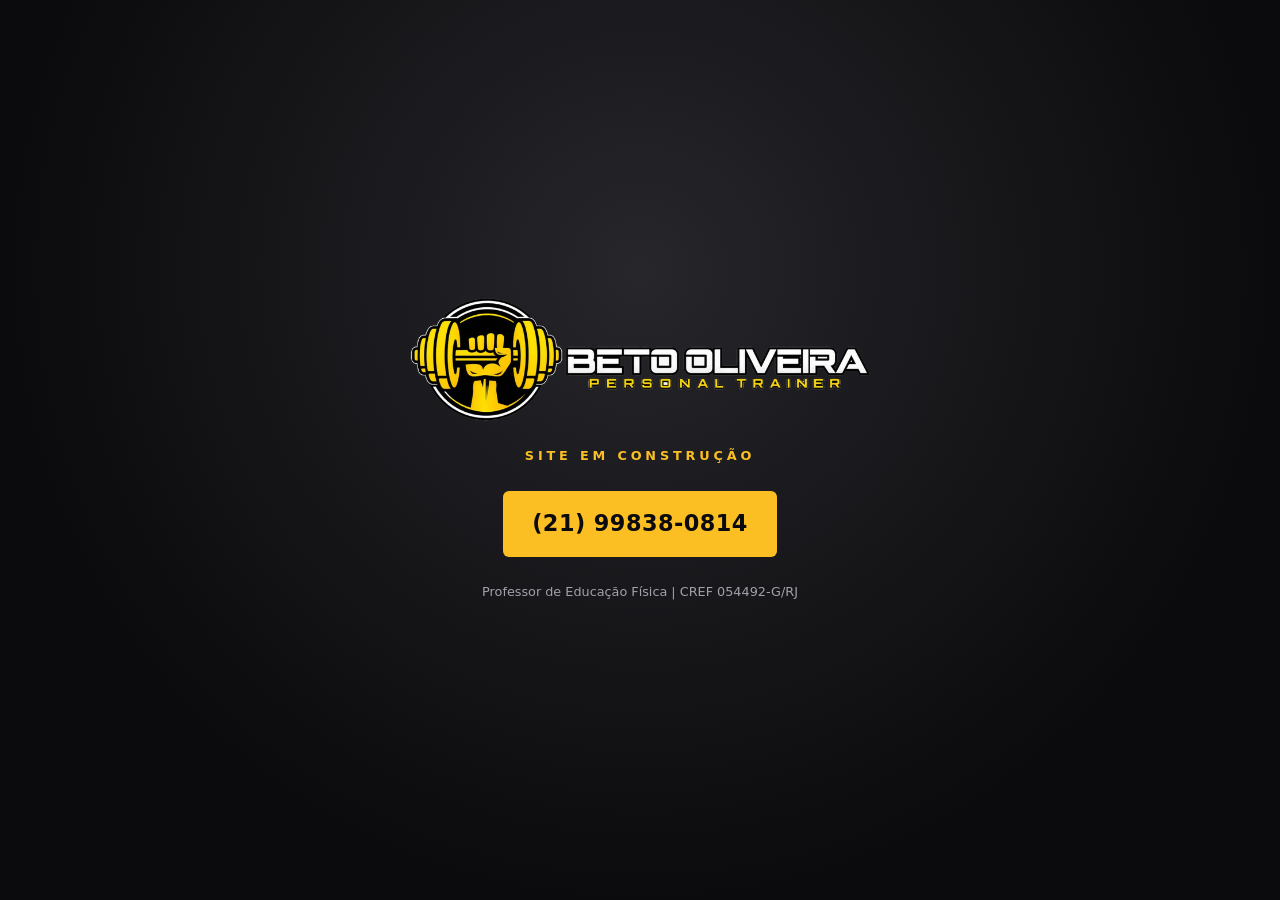
==== tapume.html @ 9380d37d "chore: update phone number" ====
<!doctype html>
<!-- tapume.html — Temporary placeholder page (logo, phone and CREF only) while index.html is under development. -->
<html lang="pt-BR">
<head>
  <meta charset="utf-8">
  <meta name="viewport" content="width=device-width, initial-scale=1">
  <title>Beto Oliveira | Personal Trainer</title>
  <meta name="description" content="Beto Oliveira Personal Trainer — site em construção. Fale comigo pelo telefone.">
  <link rel="icon" href="assets/favicon.png" type="image/png">
  <link rel="stylesheet" href="css/style.css">
  <link rel="stylesheet" href="css/tapume.css">
</head>
<body class="tapume">
  <main class="tapume__box">
    <img src="assets/img/logo.png" alt="Beto Oliveira Personal Trainer" class="tapume__logo" width="800" height="213">
    <p class="tapume__status">Site em construção</p>
    <a href="tel:+5521998380814" class="btn tapume__phone">(21) 99838-0814</a>
    <p class="tapume__cref">Professor de Educação Física | CREF 054492-G/RJ</p>
  </main>
</body>
</html>
---- css/style.css ----
/* style.css — Global styles for the Beto Oliveira Personal Trainer landing page.
   Sections are ordered as they appear in index.html. Photos are set through
   the --img custom property (see .photo); a gradient shows until a file exists. */

:root {
  --black: #0b0b0d;
  --dark: #141416;
  --dark-2: #1c1c1f;
  --yellow: #fbbf24;
  --yellow-dark: #e5a800;
  --white: #fff;
  --light: #f4f4f5;
  --gray: #6b6b73;
  --border: #e4e4e7;
  --radius: 8px;
  --container: 1180px;
  --font: "Inter", system-ui, -apple-system, "Segoe UI", Roboto, sans-serif;
}

*, *::before, *::after { box-sizing: border-box; }
html { scroll-behavior: smooth; scroll-padding-top: 88px; }
body { margin: 0; font-family: var(--font); color: var(--black); background: var(--white); line-height: 1.5; }
img { max-width: 100%; display: block; }
a { color: inherit; text-decoration: none; }
ul { list-style: none; margin: 0; padding: 0; }
h1, h2, h3, p { margin: 0; }

.container { width: min(var(--container), 100% - 2rem); margin-inline: auto; }
.icon { width: 1.25em; height: 1.25em; fill: none; stroke: currentColor; stroke-width: 1.6; stroke-linecap: round; stroke-linejoin: round; flex: none; }
.hl { color: var(--yellow); }
.eyebrow { font-size: .7rem; letter-spacing: .3em; text-transform: uppercase; color: var(--yellow); font-weight: 600; }
.section-title { font-size: clamp(1.4rem, 3vw, 2rem); font-weight: 800; text-transform: uppercase; line-height: 1.15; }

/* Photo slot: real image via --img, gradient fallback */
.photo {
  background: var(--img, none) center / cover no-repeat,
    linear-gradient(135deg, #3a3a40, #17171a);
}

/* Buttons */
.btn {
  display: inline-flex; align-items: center; gap: .6rem;
  padding: .85rem 1.4rem; border-radius: 6px; font-weight: 700; font-size: .85rem;
  text-transform: uppercase; letter-spacing: .02em;
  background: var(--yellow); color: var(--black); transition: background .2s, transform .2s;
}
.btn:hover { background: var(--yellow-dark); transform: translateY(-1px); }
.btn--sm { padding: .55rem 1rem; font-size: .72rem; }
.btn--dark { background: var(--black); color: var(--white); }
.btn--dark:hover { background: #26262b; }

/* ===== Header ===== */
.header { position: sticky; top: 0; z-index: 50; background: rgba(11, 11, 13, .96); backdrop-filter: blur(8px); color: var(--white); }
.header__inner { display: flex; align-items: center; justify-content: space-between; gap: 1rem; height: 80px; }
.logo { display: flex; align-items: center; gap: .6rem; }
.logo__img { height: 58px; width: auto; }
.nav ul { display: flex; gap: 1.6rem; }
.nav a { font-size: .68rem; letter-spacing: .1em; text-transform: uppercase; font-weight: 500; color: #d4d4d8; transition: color .2s; }
.nav a:hover, .nav a.active { color: var(--yellow); }
.menu-toggle, .menu-button { display: none; }

/* ===== Hero ===== */
.hero { position: relative; color: var(--white); background: var(--black); overflow: hidden; }
.hero__bg { position: absolute; inset: 0; --img: url("../assets/img/hero.jpg"); background-position: right center; }
.hero__bg::after { content: ""; position: absolute; inset: 0; background: linear-gradient(90deg, rgba(11,11,13,.95) 0%, rgba(11,11,13,.75) 45%, rgba(11,11,13,0) 80%); }
.hero__content { position: relative; padding: 4.5rem 0 3.5rem; }
.hero__content > * { max-width: 560px; }
.hero__content .eyebrow { color: #d4d4d8; margin-bottom: 1.2rem; }
.hero h1 { font-size: clamp(2rem, 5vw, 3.2rem); font-weight: 800; line-height: 1.1; text-transform: uppercase; }
.hero__lead { margin-top: 1.2rem; color: #e4e4e7; max-width: 440px; }
.hero__modes { display: flex; flex-wrap: wrap; gap: 1.5rem; margin: 2rem 0; }
.hero__modes li { display: flex; flex-direction: column; align-items: center; text-align: center; gap: .3rem; font-size: .65rem; width: 84px; }
.hero__modes .icon { width: 28px; height: 28px; margin-bottom: .2rem; }
.hero__modes strong { text-transform: uppercase; letter-spacing: .04em; }
.hero__modes span { color: #a1a1aa; }
.hero__cref { margin-top: 1.2rem; font-size: .7rem; color: #a1a1aa; }
.hero__tag { position: absolute; right: 6%; bottom: 3rem; font-family: "Brush Script MT", "Segoe Script", cursive; font-style: italic; font-size: 2rem; color: var(--yellow); transform: rotate(-4deg); }

/* ===== Focus strip ===== */
.focus { background: var(--light); border-bottom: 1px solid var(--border); }
.focus ul { display: flex; justify-content: space-between; flex-wrap: wrap; gap: 1rem; padding: 1.2rem 0; }
.focus li { display: flex; align-items: center; gap: .7rem; font-size: .8rem; }
.focus .icon { width: 28px; height: 28px; }
.focus strong { display: block; font-size: .65rem; text-transform: uppercase; letter-spacing: .08em; }
.focus span { color: var(--gray); font-size: .75rem; }

/* ===== About ===== */
.about { background: var(--black); color: var(--white); }
.about__grid { display: grid; grid-template-columns: 1fr 1.2fr 1fr; align-items: stretch; }
.about__photo { min-height: 260px; --img: url("../assets/img/about.jpg"); }
.about__text { background: var(--light); color: var(--black); padding: 2.2rem 2rem; display: flex; flex-direction: column; align-items: flex-start; gap: .8rem; }
.about__text h2 { font-size: 1.5rem; line-height: 1.15; }
.about__text p { font-size: .85rem; color: #3f3f46; }
.about__text .btn { margin-top: .6rem; }
.about__list { padding: 2rem 1.5rem; display: flex; flex-direction: column; justify-content: center; gap: 1rem; }
.about__list li { display: flex; align-items: center; gap: .9rem; font-size: .78rem; padding: .35rem 0; }
.about__list .icon { width: 30px; height: 30px; padding: 6px; border: 1px solid #3f3f46; border-radius: 6px; box-sizing: content-box; }

/* ===== Method ===== */
.method { background: var(--black); color: var(--white); padding: 4rem 0; text-align: center; }
.method .eyebrow { display: block; margin-bottom: .5rem; }
.method__sub { color: #a1a1aa; font-size: .85rem; margin-top: .5rem; }
.steps { display: flex; align-items: stretch; gap: .6rem; margin-top: 2.5rem; }
.steps li.step { flex: 1; position: relative; background: var(--dark-2); border: 1px solid #2b2b30; border-radius: var(--radius); padding: 1.8rem 1rem 1.2rem; display: flex; flex-direction: column; align-items: center; gap: .4rem; }
.step__num { position: absolute; top: -14px; left: 50%; transform: translateX(-50%); background: var(--yellow); color: var(--black); width: 28px; height: 28px; border-radius: 50%; font-size: .7rem; font-weight: 800; display: grid; place-items: center; }
.step .icon { width: 30px; height: 30px; }
.step h3 { font-size: .85rem; letter-spacing: .06em; }
.step p { font-size: .72rem; color: #a1a1aa; }
.steps li.sep { align-self: center; color: var(--yellow); }

/* ===== Audience ===== */
.audience { padding: 3rem 0; }
.section-head { display: flex; justify-content: space-between; align-items: baseline; margin-bottom: 1.4rem; }
.section-head h2 { font-size: 1.1rem; font-weight: 800; text-transform: uppercase; }
.link-more { font-size: .65rem; font-weight: 700; color: #b8860b; text-transform: uppercase; letter-spacing: .05em; display: inline-flex; gap: .3rem; align-items: center; }
.link-more:hover { text-decoration: underline; }
.cards-6 { display: grid; grid-template-columns: repeat(6, 1fr); gap: .8rem; }
.audience-card { background: var(--white); border-radius: var(--radius); box-shadow: 0 2px 10px rgba(0,0,0,.08); overflow: hidden; }
.audience-card .photo { aspect-ratio: 4 / 3; }
.audience-card div:last-child { padding: .7rem; }
.audience-card strong { display: block; font-size: .8rem; }
.audience-card span { font-size: .68rem; color: var(--gray); }

/* ===== Services ===== */
.services { position: relative; background: var(--black); color: var(--white); padding: 3.5rem 0; overflow: hidden; }
.services::before { content: ""; position: absolute; inset: 0 auto 0 0; width: 22%; --img: url("../assets/img/gym.jpg"); background: var(--img, none) center / cover, linear-gradient(135deg, #2a2a2e, #0b0b0d); opacity: .5; }
.services .container { position: relative; }
.services__inner { margin-left: 22%; }
.services .eyebrow { display: block; margin-bottom: .4rem; }
.cards-services { display: grid; grid-template-columns: repeat(6, 1fr); gap: .7rem; margin-top: 1.6rem; }
.service-card { background: var(--dark-2); border: 1px solid #2b2b30; border-radius: var(--radius); padding: 1.1rem .8rem; text-align: center; display: flex; flex-direction: column; align-items: center; gap: .3rem; }
.service-card .icon { width: 30px; height: 30px; color: var(--yellow); margin-bottom: .3rem; }
.service-card strong { font-size: .62rem; text-transform: uppercase; letter-spacing: .06em; }
.service-card span { font-size: .68rem; color: #a1a1aa; }

/* ===== Programs ===== */
.programs { padding: 3rem 0 2rem; }
.cards-4 { display: grid; grid-template-columns: repeat(4, 1fr); gap: 1rem; }
.program-card { background: var(--white); border-radius: var(--radius); box-shadow: 0 2px 10px rgba(0,0,0,.08); overflow: hidden; display: flex; flex-direction: column; }
.program-card .photo { aspect-ratio: 16 / 10; }
.program-card__body { padding: .9rem; display: flex; flex-direction: column; gap: .3rem; flex: 1; align-items: flex-start; }
.program-card h3 { font-size: .8rem; text-transform: uppercase; }
.program-card p { font-size: .72rem; color: var(--gray); margin-bottom: .6rem; }
.program-card .btn { margin-top: auto; }

/* ===== Testimonials (CSS-only scroll-snap carousel) ===== */
.testimonials { padding: 2rem 0 3rem; }
.testimonials__grid { display: grid; grid-template-columns: 1fr 300px; gap: 2rem; align-items: center; }
.testimonials h2 { font-size: 1.1rem; font-weight: 800; text-transform: uppercase; margin-bottom: 1rem; }
.quotes { display: flex; overflow-x: auto; scroll-snap-type: x mandatory; scrollbar-width: thin; gap: 1rem; }
.quote { flex: 0 0 100%; scroll-snap-align: start; font-size: .9rem; color: #3f3f46; }
.quote::before { content: "“"; font-size: 2rem; line-height: 0; color: var(--black); font-weight: 800; margin-right: .2rem; }
.quote cite { display: block; margin-top: .6rem; font-style: normal; font-weight: 700; font-size: .8rem; color: var(--black); }
.google { border: 1px solid var(--border); border-radius: var(--radius); padding: 1.2rem; box-shadow: 0 2px 10px rgba(0,0,0,.06); display: flex; align-items: center; gap: 1rem; }
.google__g { font-size: 2.2rem; font-weight: 800; color: #4285f4; }
.google small { display: block; font-size: .65rem; color: var(--gray); }
.google strong { font-size: 1.1rem; }
.stars { color: var(--yellow); letter-spacing: .1em; }

/* ===== Blog ===== */
.blog { position: relative; background: var(--black); color: var(--white); padding: 3rem 0; overflow: hidden; }
.blog__grid { display: grid; grid-template-columns: 1fr 1.6fr; gap: 2rem; align-items: center; }
.blog__intro { display: flex; flex-direction: column; align-items: flex-start; gap: .8rem; }
.blog__intro p { color: #d4d4d8; font-size: .8rem; }
.cards-3 { display: grid; grid-template-columns: repeat(3, 1fr); gap: .9rem; }
.post-card { background: var(--white); color: var(--black); border-radius: var(--radius); overflow: hidden; }
.post-card .photo { aspect-ratio: 16 / 10; }
.post-card div:last-child { padding: .8rem; }
.post-card h3 { font-size: .75rem; line-height: 1.3; }
.post-card time { display: block; margin-top: .4rem; font-size: .62rem; color: var(--gray); }

/* ===== CTA ===== */
.cta { background: var(--yellow); }
.cta__inner { display: flex; justify-content: space-between; align-items: center; gap: 1rem; padding: 1.6rem 0; flex-wrap: wrap; }
.cta h2 { font-size: 1.1rem; font-weight: 800; text-transform: uppercase; }
.cta p { font-size: .8rem; }

/* ===== Footer ===== */
.footer { background: var(--black); color: var(--white); }
.footer__inner { display: flex; align-items: center; justify-content: space-between; gap: 1.5rem; padding: 1.2rem 0; flex-wrap: wrap; }
.footer nav ul { display: flex; gap: 1.4rem; flex-wrap: wrap; }
.footer nav a { font-size: .68rem; color: #d4d4d8; }
.footer nav a:hover { color: var(--yellow); }
.social { display: flex; gap: .6rem; }
.social a { width: 34px; height: 34px; border: 1px solid #3f3f46; border-radius: 50%; display: grid; place-items: center; color: var(--yellow); transition: background .2s; }
.social a:hover { background: #26262b; }

/* ===== Responsive ===== */
@media (max-width: 1024px) {
  .cards-6, .cards-services { grid-template-columns: repeat(3, 1fr); }
  .cards-4 { grid-template-columns: repeat(2, 1fr); }
  .about__grid { grid-template-columns: 1fr 1fr; }
  .about__list { grid-column: 1 / -1; flex-direction: row; flex-wrap: wrap; }
  .blog__grid, .testimonials__grid { grid-template-columns: 1fr; }
  .services::before { display: none; }
  .services__inner { margin-left: 0; }
}

@media (max-width: 820px) {
  .menu-button { display: grid; gap: 5px; cursor: pointer; padding: 8px; }
  .menu-button span { width: 24px; height: 2px; background: var(--white); }
  .nav { position: absolute; top: 80px; left: 0; right: 0; background: var(--black); display: none; padding: 1rem; }
  .nav ul { flex-direction: column; gap: 1rem; }
  .menu-toggle:checked ~ .nav { display: block; }
  .header .btn { display: none; }
  .hero__bg::after { background: linear-gradient(180deg, rgba(11,11,13,.6), rgba(11,11,13,.95)); }
  .hero__tag { display: none; }
  .steps { flex-direction: column; }
  .steps li.sep { transform: rotate(90deg); }
  .step__num { top: 12px; left: 12px; transform: none; }
}

@media (max-width: 560px) {
  .about__grid { grid-template-columns: 1fr; }
  .cards-6, .cards-services, .cards-4, .cards-3 { grid-template-columns: repeat(2, 1fr); }
  .cards-3 { grid-template-columns: 1fr; }
  .focus ul { justify-content: flex-start; }
  .cta__inner, .footer__inner { flex-direction: column; text-align: center; }
}

@media (prefers-reduced-motion: reduce) {
  html { scroll-behavior: auto; }
  .btn { transition: none; }
}
---- css/tapume.css ----
/* tapume.css — Styles for tapume.html (placeholder page). Loaded after style.css to reuse its variables and .btn. */

.tapume { min-height: 100vh; margin: 0; display: grid; place-items: center; padding: 2rem 1rem; background: radial-gradient(circle at 50% 30%, #26262b, var(--black) 70%); color: var(--white); text-align: center; }
.tapume__box { display: flex; flex-direction: column; align-items: center; gap: 1.6rem; width: min(560px, 100%); }
.tapume__logo { width: min(460px, 100%); height: auto; }
.tapume__status { font-size: .8rem; letter-spacing: .3em; text-transform: uppercase; color: var(--yellow); font-weight: 600; }
.tapume__phone { font-size: 1.4rem; padding: 1rem 1.8rem; text-transform: none; }
.tapume__cref { font-size: .8rem; color: #a1a1aa; }
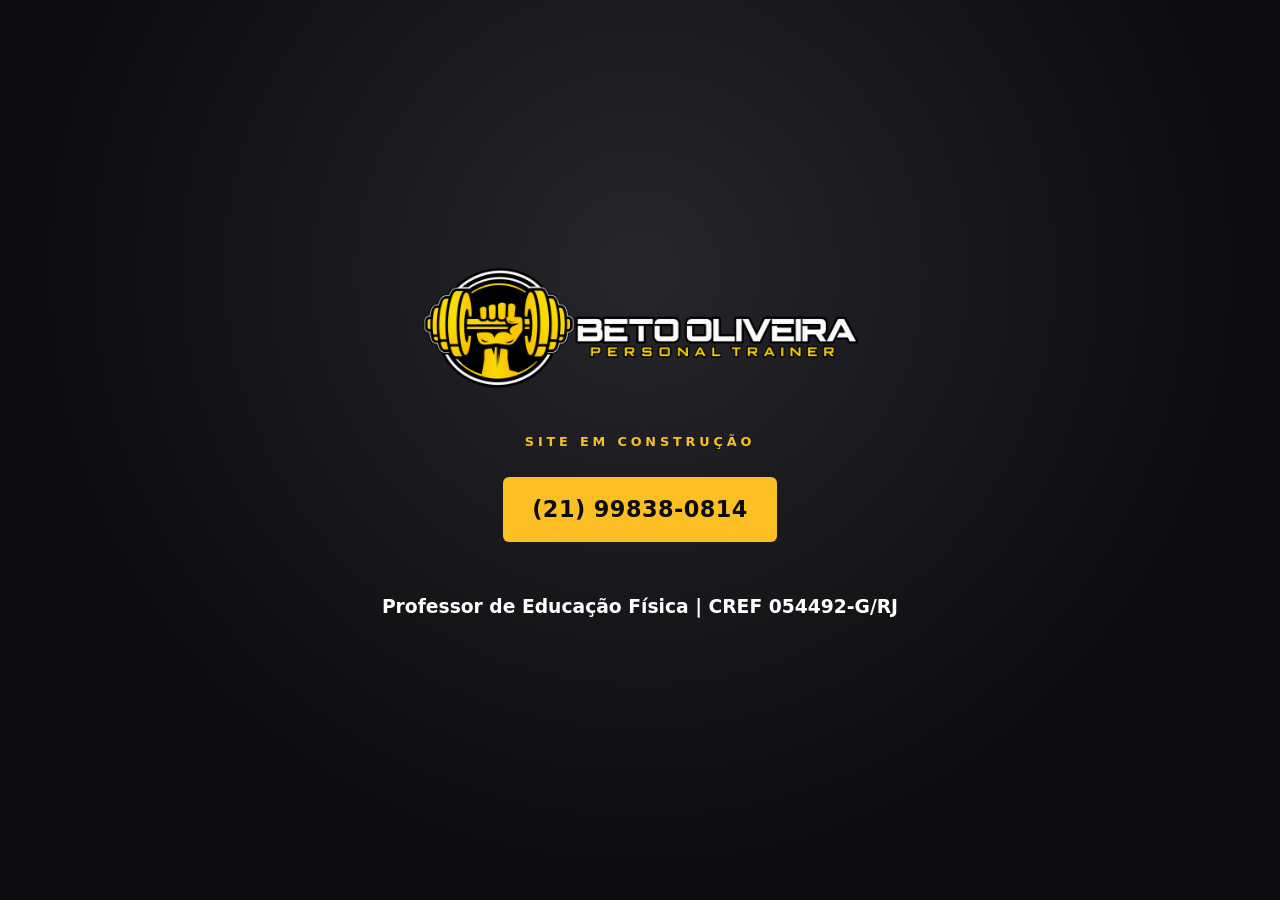
==== commit 328602b3: "Change paragraph to header for CREF information" ====
--- a/tapume.html
+++ b/tapume.html
@@ -15,7 +15,7 @@
     <img src="assets/img/logo.png" alt="Beto Oliveira Personal Trainer" class="tapume__logo" width="800" height="213">
     <p class="tapume__status">Site em construção</p>
     <a href="tel:+5521998380814" class="btn tapume__phone">(21) 99838-0814</a>
-    <p class="tapume__cref">Professor de Educação Física | CREF 054492-G/RJ</p>
+    <p class="tapume__cref"><H3>Professor de Educação Física | CREF 054492-G/RJ</H3></p>
   </main>
 </body>
 </html>
--- a/css/style.css
+++ b/css/style.css
@@ -38,16 +38,13 @@
 }
 
 /* Buttons */
-.btn {
-  display: inline-flex; align-items: center; gap: .6rem;
-  padding: .85rem 1.4rem; border-radius: 6px; font-weight: 700; font-size: .85rem;
-  text-transform: uppercase; letter-spacing: .02em;
-  background: var(--yellow); color: var(--black); transition: background .2s, transform .2s;
-}
+.btn {  display: inline-flex; align-items: center; gap: .6rem;  padding: .85rem 1.4rem; border-radius: 6px; font-weight: 700; font-size: .85rem;  text-transform: uppercase; letter-spacing: .02em;  background: var(--yellow); color: var(--black); transition: background .2s, transform .2s;  }
 .btn:hover { background: var(--yellow-dark); transform: translateY(-1px); }
 .btn--sm { padding: .55rem 1rem; font-size: .72rem; }
 .btn--dark { background: var(--black); color: var(--white); }
 .btn--dark:hover { background: #26262b; }
+.btn--depoi { background: var(--yellow); color: var(--black); }
+.btn--depoi:hover { background: #e5a800; }
 
 /* ===== Header ===== */
 .header { position: sticky; top: 0; z-index: 50; background: rgba(11, 11, 13, .96); backdrop-filter: blur(8px); color: var(--white); }
@@ -87,7 +84,7 @@
 /* ===== About ===== */
 .about { background: var(--black); color: var(--white); }
 .about__grid { display: grid; grid-template-columns: 1fr 1.2fr 1fr; align-items: stretch; }
-.about__photo { min-height: 260px; --img: url("../assets/img/about.jpg"); }
+.about__photo { width: 100%; height: 500px; min-height: 260px; --img: url("../assets/img/about.jpg"); }
 .about__text { background: var(--light); color: var(--black); padding: 2.2rem 2rem; display: flex; flex-direction: column; align-items: flex-start; gap: .8rem; }
 .about__text h2 { font-size: 1.5rem; line-height: 1.15; }
 .about__text p { font-size: .85rem; color: #3f3f46; }
@@ -142,20 +139,67 @@
 .program-card h3 { font-size: .8rem; text-transform: uppercase; }
 .program-card p { font-size: .72rem; color: var(--gray); margin-bottom: .6rem; }
 .program-card .btn { margin-top: auto; }
+details{
+    gap: .6rem;  padding: .85rem 1.4rem; border-radius: 6px;  background: var(--yellow); color: var(--black); transition: background .2s, transform .2s;
+  max-width: 600px;
+
+  background-color: #fbbf24;
+  padding: 5px 10px;
+  box-shadow: 0 4px 8px 0 rgba(55,92,192,.08),0 0 1px 0 rgba(18,32,73,.08);
+}
+summary{
+  font-weight: 700; font-size: .85rem;  text-transform: uppercase; letter-spacing: .02em;
+}
+summary:hover{
+  cursor: pointer;
+}
 
 /* ===== Testimonials (CSS-only scroll-snap carousel) ===== */
-.testimonials { padding: 2rem 0 3rem; }
-.testimonials__grid { display: grid; grid-template-columns: 1fr 300px; gap: 2rem; align-items: center; }
-.testimonials h2 { font-size: 1.1rem; font-weight: 800; text-transform: uppercase; margin-bottom: 1rem; }
-.quotes { display: flex; overflow-x: auto; scroll-snap-type: x mandatory; scrollbar-width: thin; gap: 1rem; }
-.quote { flex: 0 0 100%; scroll-snap-align: start; font-size: .9rem; color: #3f3f46; }
-.quote::before { content: "“"; font-size: 2rem; line-height: 0; color: var(--black); font-weight: 800; margin-right: .2rem; }
-.quote cite { display: block; margin-top: .6rem; font-style: normal; font-weight: 700; font-size: .8rem; color: var(--black); }
-.google { border: 1px solid var(--border); border-radius: var(--radius); padding: 1.2rem; box-shadow: 0 2px 10px rgba(0,0,0,.06); display: flex; align-items: center; gap: 1rem; }
-.google__g { font-size: 2.2rem; font-weight: 800; color: #4285f4; }
-.google small { display: block; font-size: .65rem; color: var(--gray); }
-.google strong { font-size: 1.1rem; }
-.stars { color: var(--yellow); letter-spacing: .1em; }
+.bo-reviews { background: #0b0b0b; color: #ffffff; padding: 64px 24px 28px; overflow: hidden; }
+.bo-reviews-container {  width: 100%;  max-width: 1500px;  margin: 0 auto; }
+.bo-reviews-eyebrow {  display: block;  margin-bottom: 18px;  color: #fbbf24;  font-size: 13px;  font-weight: 800;  letter-spacing: 3px;  line-height: 1.5;  }
+.bo-reviews h2 {  margin: 0 0 12px;  color: #ffffff;  font-size: clamp(30px, 3.2vw, 48px);  line-height: 1.15;  font-weight: 800;  }
+.bo-reviews-intro {  max-width: 900px;  margin: 0 0 28px;  color: #cccccc;  font-size: 17px;  line-height: 1.65;  }
+
+/* Faixa horizontal dos cartões */
+.bo-reviews-track {  display: flex;  align-items: stretch;  gap: 18px;  width: 100%;  padding: 2px 2px 14px;  overflow-x: auto;  overflow-y: hidden;  scroll-snap-type: x mandatory;  overscroll-behavior-x: contain;  scrollbar-width: thin;  scrollbar-color: #ffd700 #292929;  }
+.bo-review-card {  box-sizing: border-box;  display: flex;  flex: 0 0 350px;  flex-direction: column;  min-width: 0;  padding: 24px 22px;  background: #191919;  border: 1px solid #363636;  border-radius: 14px;  scroll-snap-align: start;  }
+.bo-review-stars {  margin-bottom: 14px;  color: #fbbf24;  font-size: 24px;  letter-spacing: 2px;  line-height: 1;  }
+.bo-review-card h3 {  margin: 0 0 18px;  color: #fbbf24;  font-size: 18px;  font-weight: 800;  line-height: 1.4; }
+.bo-review-text {  margin: 0;  color: #eeeeee;  font-size: 15px;  line-height: 1.65;  overflow-wrap: anywhere; }
+.bo-review-author {  margin-top: auto;  padding-top: 24px;  color: #ffffff;  font-size: 15px;  font-weight: 800; }
+.bo-review-source {  margin-top: 6px;  color: #b5b5b5;  font-size: 13px;  line-height: 1.5; }
+
+/* Botões */
+.bo-reviews-actions {  display: flex;  flex-wrap: wrap;  justify-content: center;  align-items: center;  gap: 14px;  margin-top: 24px; }
+.bo-reviews-button {  box-sizing: border-box;  display: inline-flex;  min-height: 54px;  align-items: center;  justify-content: center;  padding: 14px 22px;  border: 1px solid #ffd700;  border-radius: 10px;  font-size: 14px;  font-weight: 800;  line-height: 1.4;  text-align: center;  text-decoration: none;  transition: background 0.2s ease, color 0.2s ease;  }
+.bo-reviews-button-primary {  background: #ffd700;  color: #0b0b0b;  }
+.bo-reviews-button-primary:hover {  background: #ffffff;  border-color: #ffffff;  color: #0b0b0b; }
+.bo-reviews-button-secondary {  background: transparent;  color: #ffffff; }
+.bo-reviews-button-secondary:hover {  background: #ffd700;  color: #0b0b0b; }
+.bo-reviews-disclaimer {  margin: 18px 0 0;  color: #999999;  font-size: 12px;  line-height: 1.6;  text-align: center; }
+
+/* Tablet */
+@media (max-width: 768px) {
+  .bo-reviews {    padding: 44px 18px 24px;  }
+  .bo-review-card {    flex-basis: 310px;  }
+  .bo-reviews-intro {    font-size: 16px;  }
+}
+
+/* Celular */
+@media (max-width: 480px) {
+  .bo-reviews {    padding: 36px 14px 22px;  }
+  .bo-reviews-eyebrow {    font-size: 11px;    letter-spacing: 2px;  }
+  .bo-reviews h2 {    font-size: 29px;  }
+  .bo-review-card {    flex-basis: 86%;    padding: 22px 18px;  }
+  .bo-reviews-actions {    flex-direction: column;    align-items: stretch;  }
+  .bo-reviews-button {    width: 100%;  }
+}
+
+
+/* Transição visual dos depoimentos para o Blog */
+.bo-reviews {  background: #202020;  color: #ffffff; }
+.bo-review-card {  background: #181818;  border-color: #383838; }
 
 /* ===== Blog ===== */
 .blog { position: relative; background: var(--black); color: var(--white); padding: 3rem 0; overflow: hidden; }
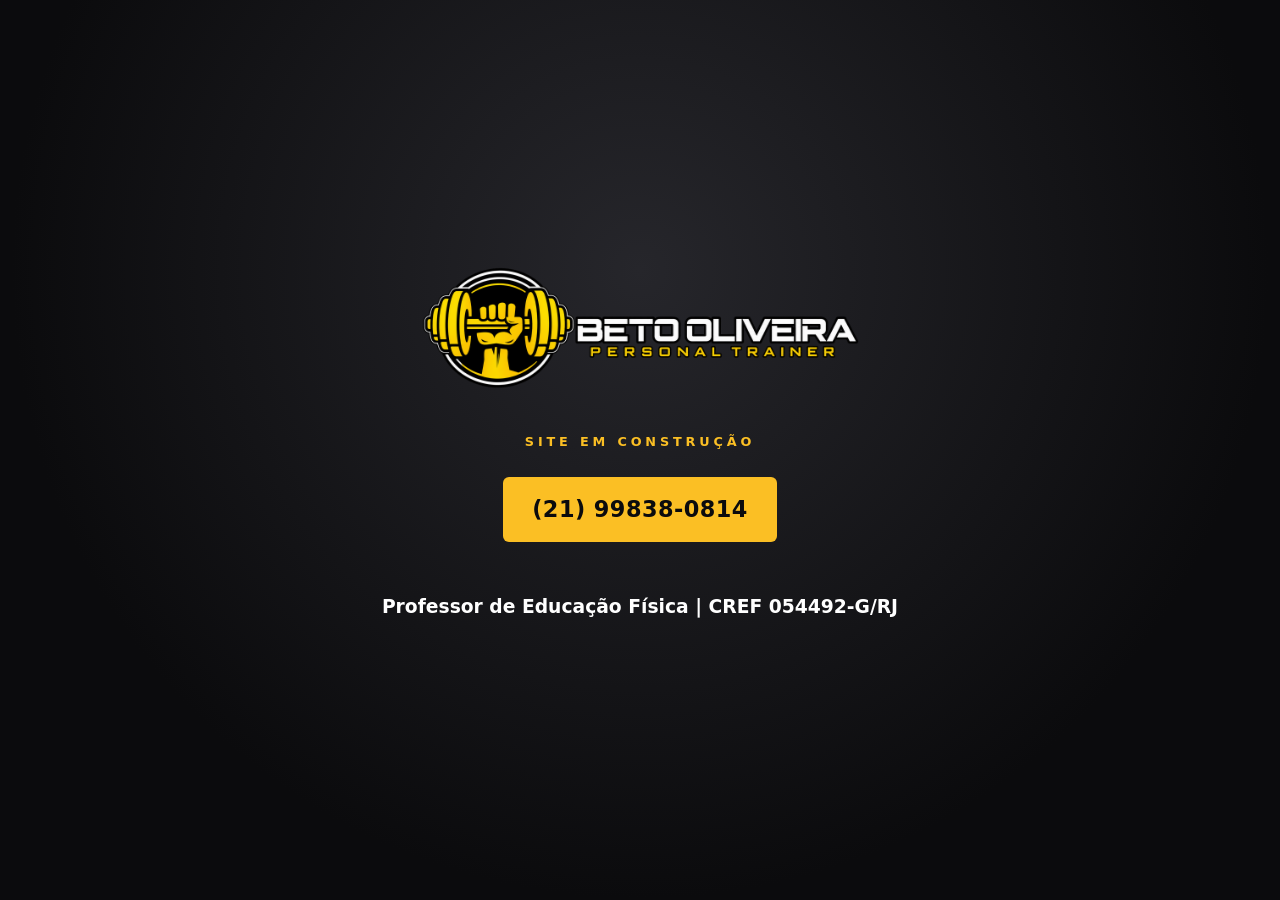
==== commit a97322de: "Modify CREF section to include bold tags Updated the CREF display format in the HTML. Negrito" ====
--- a/tapume.html
+++ b/tapume.html
@@ -15,7 +15,7 @@
     <img src="assets/img/logo.png" alt="Beto Oliveira Personal Trainer" class="tapume__logo" width="800" height="213">
     <p class="tapume__status">Site em construção</p>
     <a href="tel:+5521998380814" class="btn tapume__phone">(21) 99838-0814</a>
-    <p class="tapume__cref"><H3>Professor de Educação Física | CREF 054492-G/RJ</H3></p>
+    <p class="tapume__cref"><H3>Professor de Educação Física | <b></b>CREF 054492-G/RJ<b></b></H3></p>
   </main>
 </body>
 </html>
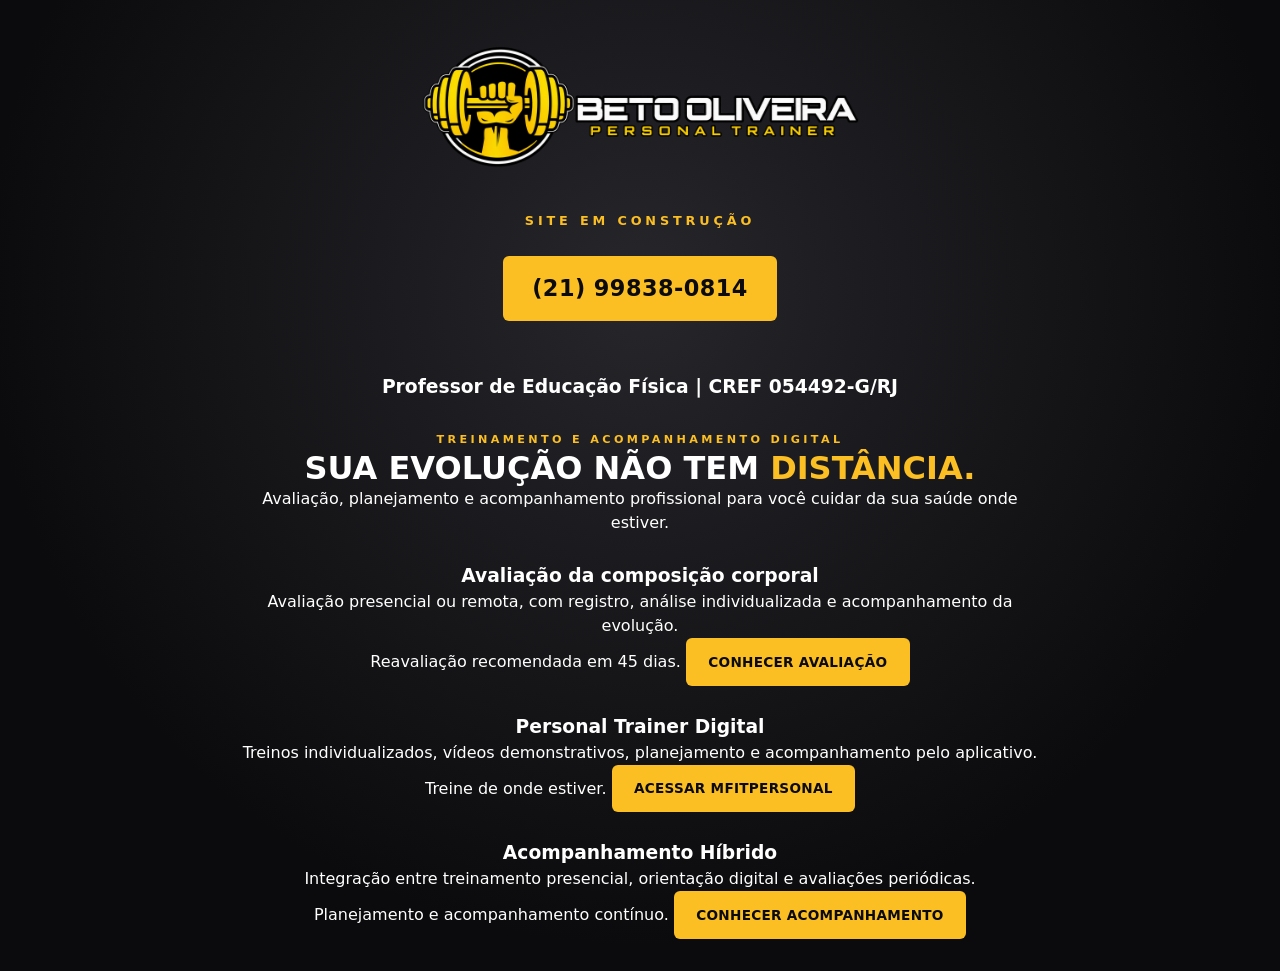
==== commit 476acd5f: "Novos ajustes em Serviços Online Novos cards e botões" ====
--- a/tapume.html
+++ b/tapume.html
@@ -19,3 +19,71 @@
   </main>
 </body>
 </html>
+
+
+
+<!-- ===== Serviços Online ===== -->
+<section id="servicos-online" class="online-services">
+  <div class="container">
+    <span class="eyebrow">Treinamento e acompanhamento digital</span>
+    <h2 class="section-title">
+      Sua evolução não tem <span class="hl">distância.</span>
+    </h2>
+    <p class="online-services__intro">
+      Avaliação, planejamento e acompanhamento profissional
+      para você cuidar da sua saúde onde estiver.
+    </p>
+
+    <div class="online-services__grid">
+
+      <article class="online-card">
+        <svg class="icon"><use href="#i-scale"/></svg>
+        <h3>Avaliação da composição corporal</h3>
+        <p>
+          Avaliação presencial ou remota, com registro,
+          análise individualizada e acompanhamento da evolução.
+        </p>
+        <span class="online-card__detail">
+          Reavaliação recomendada em 45 dias.
+        </span>
+        <a class="btn" target="_blank" rel="noopener"
+          href="https://wa.me/5521998380814?text=Ol%C3%A1%2C%20quero%20conhecer%20a%20avalia%C3%A7%C3%A3o%20da%20composi%C3%A7%C3%A3o%20corporal.">
+          Conhecer avaliação
+        </a>
+      </article>
+
+      <article class="online-card">
+        <svg class="icon"><use href="#i-monitor"/></svg>
+        <h3>Personal Trainer Digital</h3>
+        <p>
+          Treinos individualizados, vídeos demonstrativos,
+          planejamento e acompanhamento pelo aplicativo.
+        </p>
+        <span class="online-card__detail">
+          Treine de onde estiver.
+        </span>
+        <a class="btn" target="_blank" rel="noopener"
+          href="https://client.mfitpersonal.com.br/out/signup-link/MzY5MTI=">
+          Acessar MFITPERSONAL
+        </a>
+      </article>
+
+      <article class="online-card">
+        <svg class="icon"><use href="#i-repeat"/></svg>
+        <h3>Acompanhamento Híbrido</h3>
+        <p>
+          Integração entre treinamento presencial,
+          orientação digital e avaliações periódicas.
+        </p>
+        <span class="online-card__detail">
+          Planejamento e acompanhamento contínuo.
+        </span>
+        <a class="btn" target="_blank" rel="noopener"
+          href="https://wa.me/5521998380814?text=Ol%C3%A1%2C%20quero%20conhecer%20o%20acompanhamento%20h%C3%ADbrido.">
+          Conhecer acompanhamento
+        </a>
+      </article>
+
+    </div>
+  </div>
+</section>
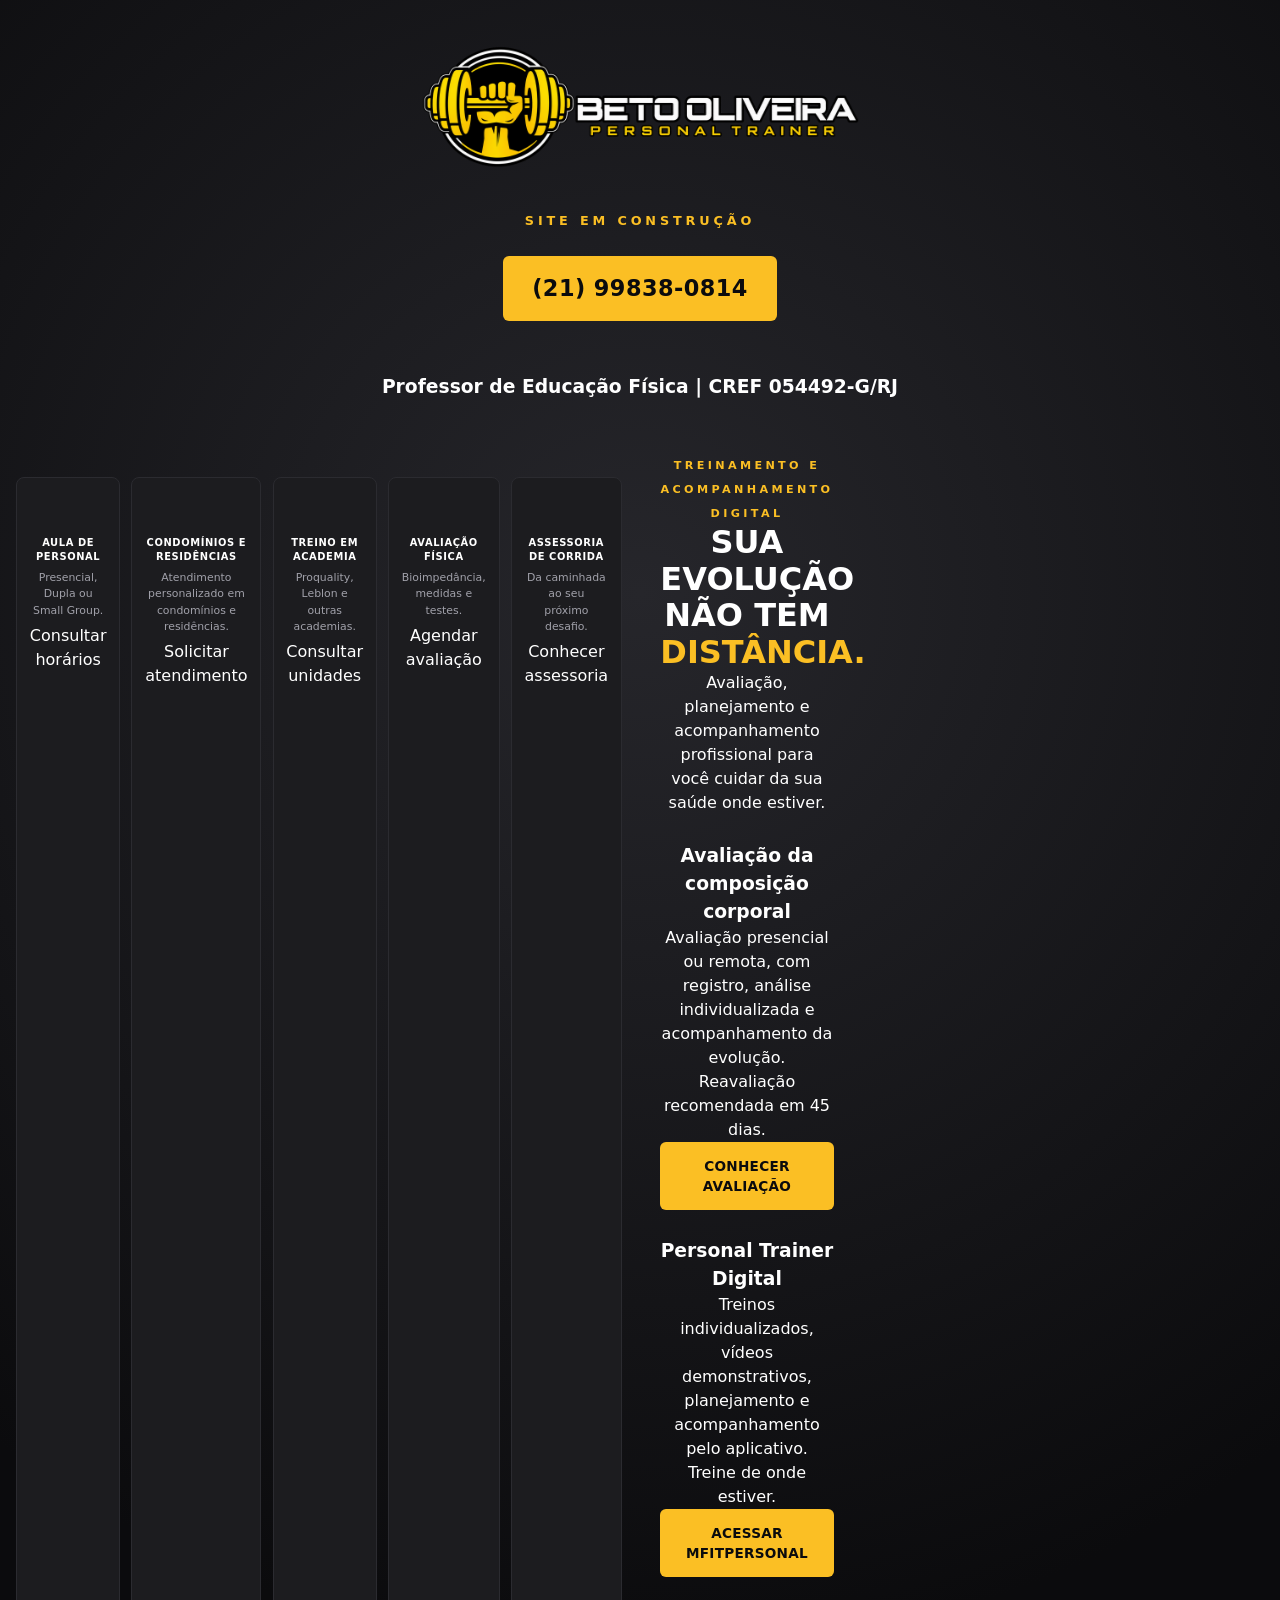
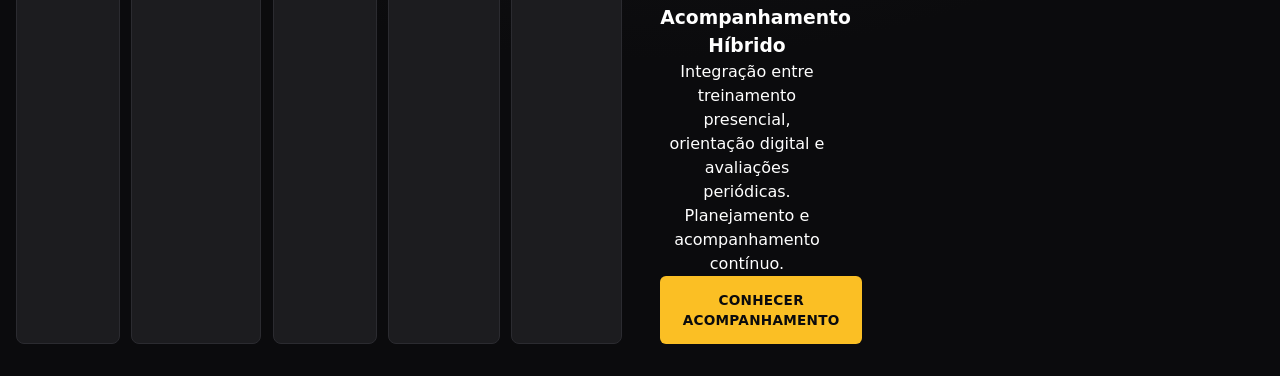
==== commit aaf55bd0: "Add service cards to tapume.html Added multiple service cards for personal training, home services, " ====
--- a/tapume.html
+++ b/tapume.html
@@ -20,7 +20,62 @@
 </body>
 </html>
 
+<section id="servicos-online" class="online-services">
 
+  <div class="container">
+
+    <div class="online-services__grid">
+
+      <!-- Card 1 -->
+      <!-- Card 2 -->
+      <!-- Card 3 -->
+
+    </div> <!-- Fecha a grade -->
+
+  </div> <!-- Fecha o container -->
+
+</section> <!-- Fecha a seção -->
+
+<div class="cards-services">
+
+<div class="cards-services">
+
+  <article class="service-card">
+    <svg class="icon"><use href="#i-dumbbell"/></svg>
+    <strong>Aula de Personal</strong>
+    <span>Presencial, Dupla ou Small Group.</span>
+    <a href="#contato" class="service-btn">Consultar horários</a>
+  </article>
+
+  <article class="service-card">
+    <svg class="icon"><use href="#i-home"/></svg>
+    <strong>Condomínios e Residências</strong>
+    <span>Atendimento personalizado em condomínios e residências.</span>
+    <a href="#contato" class="service-btn">Solicitar atendimento</a>
+  </article>
+
+  <article class="service-card">
+    <svg class="icon"><use href="#i-shoe"/></svg>
+    <strong>Treino em Academia</strong>
+    <span>Proquality, Leblon e outras academias.</span>
+    <a href="#contato" class="service-btn">Consultar unidades</a>
+  </article>
+
+  <article class="service-card">
+    <svg class="icon"><use href="#i-clipboard"/></svg>
+    <strong>Avaliação Física</strong>
+    <span>Bioimpedância, medidas e testes.</span>
+    <a href="#contato" class="service-btn">Agendar avaliação</a>
+  </article>
+
+  <article class="service-card">
+    <svg class="icon"><use href="#i-run"/></svg>
+    <strong>Assessoria de Corrida</strong>
+    <span>Da caminhada ao seu próximo desafio.</span>
+    <a href="#contato" class="service-btn">Conhecer assessoria</a>
+  </article>
+
+</div>
 
 <!-- ===== Serviços Online ===== -->
 <section id="servicos-online" class="online-services">
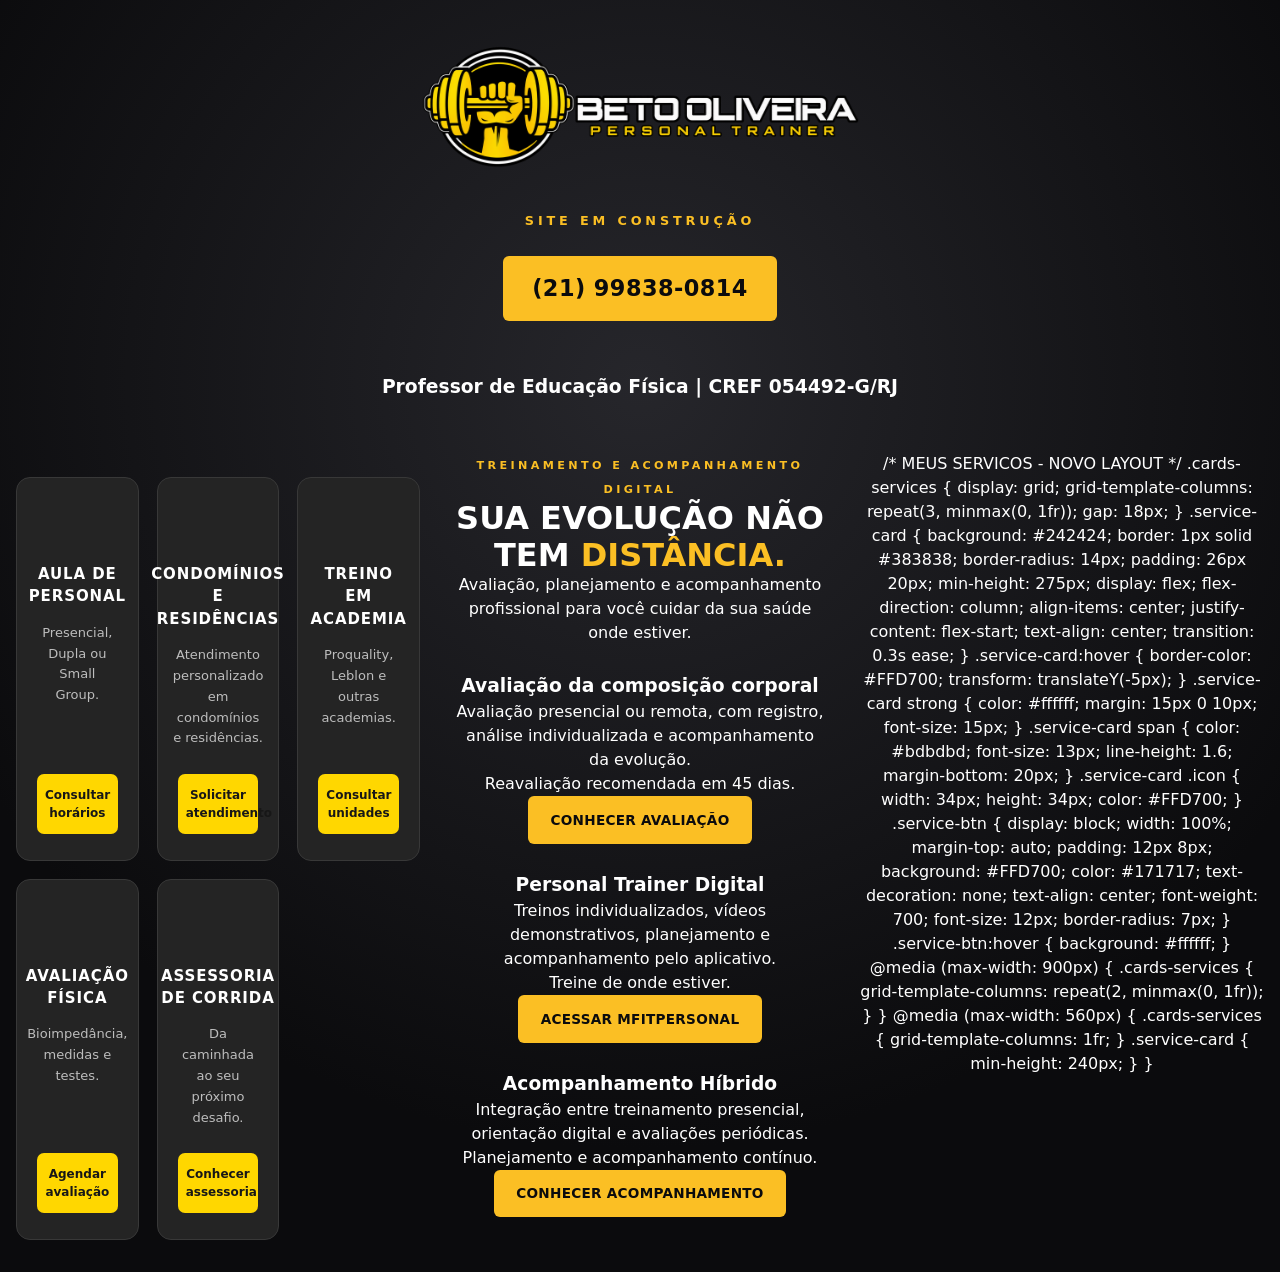
==== commit 5dcc520a: "Implement new layout for service cards Added new layout styles for service cards including grid disp" ====
--- a/tapume.html
+++ b/tapume.html
@@ -142,3 +142,84 @@
     </div>
   </div>
 </section>
+
+  
+/* MEUS SERVICOS - NOVO LAYOUT */
+
+.cards-services {
+  display: grid;
+  grid-template-columns: repeat(3, minmax(0, 1fr));
+  gap: 18px;
+}
+
+.service-card {
+  background: #242424;
+  border: 1px solid #383838;
+  border-radius: 14px;
+  padding: 26px 20px;
+  min-height: 275px;
+  display: flex;
+  flex-direction: column;
+  align-items: center;
+  justify-content: flex-start;
+  text-align: center;
+  transition: 0.3s ease;
+}
+
+.service-card:hover {
+  border-color: #FFD700;
+  transform: translateY(-5px);
+}
+
+.service-card strong {
+  color: #ffffff;
+  margin: 15px 0 10px;
+  font-size: 15px;
+}
+
+.service-card span {
+  color: #bdbdbd;
+  font-size: 13px;
+  line-height: 1.6;
+  margin-bottom: 20px;
+}
+
+.service-card .icon {
+  width: 34px;
+  height: 34px;
+  color: #FFD700;
+}
+
+.service-btn {
+  display: block;
+  width: 100%;
+  margin-top: auto;
+  padding: 12px 8px;
+  background: #FFD700;
+  color: #171717;
+  text-decoration: none;
+  text-align: center;
+  font-weight: 700;
+  font-size: 12px;
+  border-radius: 7px;
+}
+
+.service-btn:hover {
+  background: #ffffff;
+}
+
+@media (max-width: 900px) {
+  .cards-services {
+    grid-template-columns: repeat(2, minmax(0, 1fr));
+  }
+}
+
+@media (max-width: 560px) {
+  .cards-services {
+    grid-template-columns: 1fr;
+  }
+
+  .service-card {
+    min-height: 240px;
+  }
+}
--- a/css/tapume.css
+++ b/css/tapume.css
@@ -6,3 +6,84 @@
 .tapume__status { font-size: .8rem; letter-spacing: .3em; text-transform: uppercase; color: var(--yellow); font-weight: 600; }
 .tapume__phone { font-size: 1.4rem; padding: 1rem 1.8rem; text-transform: none; }
 .tapume__cref { font-size: .8rem; color: #a1a1aa; }
+
+
+/* MEUS SERVICOS - NOVO LAYOUT */
+
+.cards-services {
+  display: grid;
+  grid-template-columns: repeat(3, minmax(0, 1fr));
+  gap: 18px;
+}
+
+.service-card {
+  background: #242424;
+  border: 1px solid #383838;
+  border-radius: 14px;
+  padding: 26px 20px;
+  min-height: 275px;
+  display: flex;
+  flex-direction: column;
+  align-items: center;
+  justify-content: flex-start;
+  text-align: center;
+  transition: 0.3s ease;
+}
+
+.service-card:hover {
+  border-color: #FFD700;
+  transform: translateY(-5px);
+}
+
+.service-card strong {
+  color: #ffffff;
+  margin: 15px 0 10px;
+  font-size: 15px;
+}
+
+.service-card span {
+  color: #bdbdbd;
+  font-size: 13px;
+  line-height: 1.6;
+  margin-bottom: 20px;
+}
+
+.service-card .icon {
+  width: 34px;
+  height: 34px;
+  color: #FFD700;
+}
+
+.service-btn {
+  display: block;
+  width: 100%;
+  margin-top: auto;
+  padding: 12px 8px;
+  background: #FFD700;
+  color: #171717;
+  text-decoration: none;
+  text-align: center;
+  font-weight: 700;
+  font-size: 12px;
+  border-radius: 7px;
+}
+
+.service-btn:hover {
+  background: #ffffff;
+}
+
+@media (max-width: 900px) {
+  .cards-services {
+    grid-template-columns: repeat(2, minmax(0, 1fr));
+  }
+}
+
+@media (max-width: 560px) {
+  .cards-services {
+    grid-template-columns: 1fr;
+  }
+
+  .service-card {
+    min-height: 240px;
+  }
+}
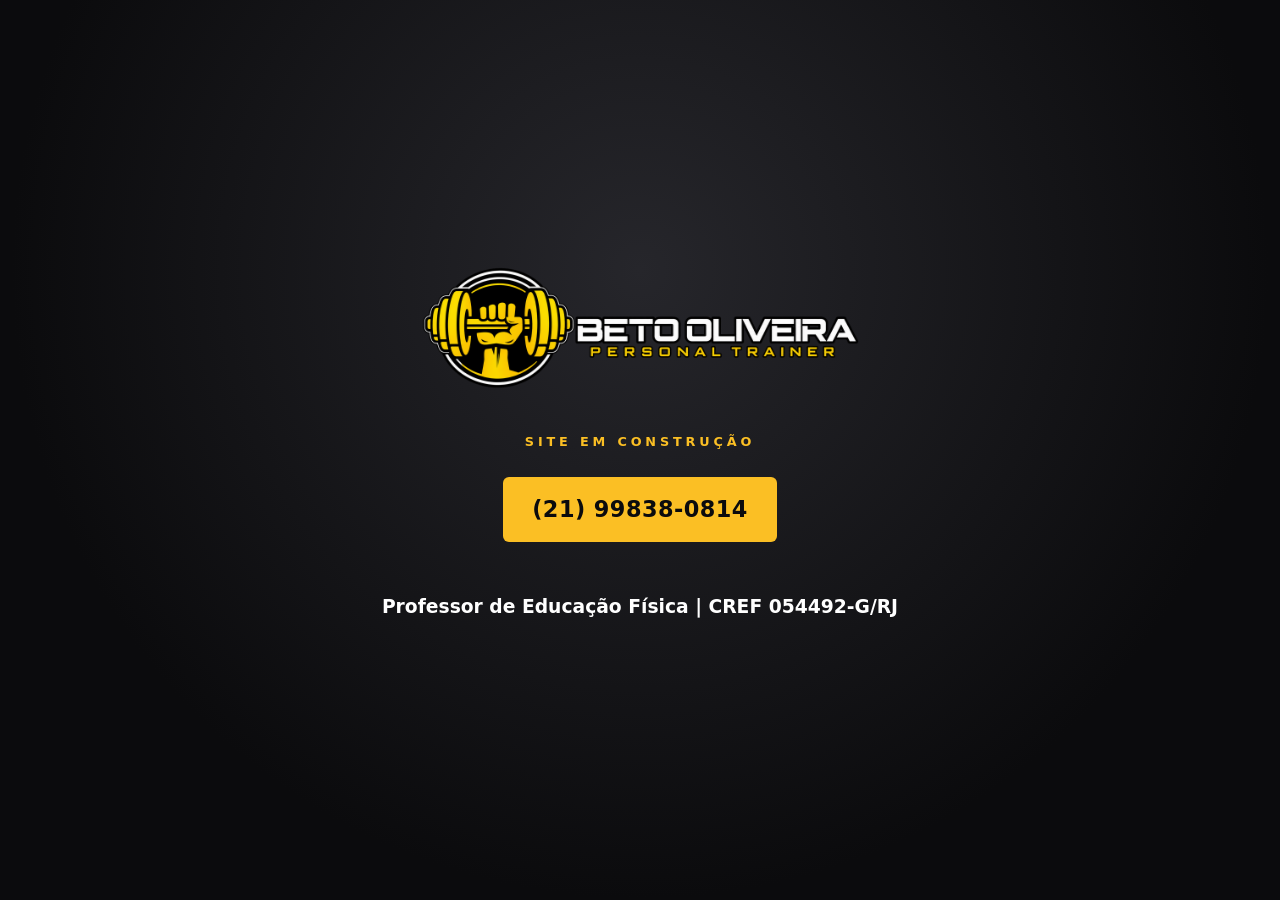
==== commit 599dfceb: "Convert all site images to WebP Replace every jpg/png under assets/ with a WebP version (quality 82 " ====
--- a/tapume.html
+++ b/tapume.html
@@ -6,220 +6,16 @@
   <meta name="viewport" content="width=device-width, initial-scale=1">
   <title>Beto Oliveira | Personal Trainer</title>
   <meta name="description" content="Beto Oliveira Personal Trainer — site em construção. Fale comigo pelo telefone.">
-  <link rel="icon" href="assets/favicon.png" type="image/png">
+  <link rel="icon" href="assets/favicon.webp" type="image/webp">
   <link rel="stylesheet" href="css/style.css">
   <link rel="stylesheet" href="css/tapume.css">
 </head>
 <body class="tapume">
   <main class="tapume__box">
-    <img src="assets/img/logo.png" alt="Beto Oliveira Personal Trainer" class="tapume__logo" width="800" height="213">
+    <img src="assets/img/logo.webp" alt="Beto Oliveira Personal Trainer" class="tapume__logo" width="800" height="213">
     <p class="tapume__status">Site em construção</p>
     <a href="tel:+5521998380814" class="btn tapume__phone">(21) 99838-0814</a>
-    <p class="tapume__cref"><H3>Professor de Educação Física | <b></b>CREF 054492-G/RJ<b></b></H3></p>
+    <p class="tapume__cref"><H3>Professor de Educação Física | CREF 054492-G/RJ</H3></p>
   </main>
 </body>
 </html>
-
-<section id="servicos-online" class="online-services">
-
-  <div class="container">
-
-    <div class="online-services__grid">
-
-      <!-- Card 1 -->
-      <!-- Card 2 -->
-      <!-- Card 3 -->
-
-    </div> <!-- Fecha a grade -->
-
-  </div> <!-- Fecha o container -->
-
-</section> <!-- Fecha a seção -->
-
-<div class="cards-services">
-
-<div class="cards-services">
-
-  <article class="service-card">
-    <svg class="icon"><use href="#i-dumbbell"/></svg>
-    <strong>Aula de Personal</strong>
-    <span>Presencial, Dupla ou Small Group.</span>
-    <a href="#contato" class="service-btn">Consultar horários</a>
-  </article>
-
-  <article class="service-card">
-    <svg class="icon"><use href="#i-home"/></svg>
-    <strong>Condomínios e Residências</strong>
-    <span>Atendimento personalizado em condomínios e residências.</span>
-    <a href="#contato" class="service-btn">Solicitar atendimento</a>
-  </article>
-
-  <article class="service-card">
-    <svg class="icon"><use href="#i-shoe"/></svg>
-    <strong>Treino em Academia</strong>
-    <span>Proquality, Leblon e outras academias.</span>
-    <a href="#contato" class="service-btn">Consultar unidades</a>
-  </article>
-
-  <article class="service-card">
-    <svg class="icon"><use href="#i-clipboard"/></svg>
-    <strong>Avaliação Física</strong>
-    <span>Bioimpedância, medidas e testes.</span>
-    <a href="#contato" class="service-btn">Agendar avaliação</a>
-  </article>
-
-  <article class="service-card">
-    <svg class="icon"><use href="#i-run"/></svg>
-    <strong>Assessoria de Corrida</strong>
-    <span>Da caminhada ao seu próximo desafio.</span>
-    <a href="#contato" class="service-btn">Conhecer assessoria</a>
-  </article>
-
-</div>
-
-<!-- ===== Serviços Online ===== -->
-<section id="servicos-online" class="online-services">
-  <div class="container">
-    <span class="eyebrow">Treinamento e acompanhamento digital</span>
-    <h2 class="section-title">
-      Sua evolução não tem <span class="hl">distância.</span>
-    </h2>
-    <p class="online-services__intro">
-      Avaliação, planejamento e acompanhamento profissional
-      para você cuidar da sua saúde onde estiver.
-    </p>
-
-    <div class="online-services__grid">
-
-      <article class="online-card">
-        <svg class="icon"><use href="#i-scale"/></svg>
-        <h3>Avaliação da composição corporal</h3>
-        <p>
-          Avaliação presencial ou remota, com registro,
-          análise individualizada e acompanhamento da evolução.
-        </p>
-        <span class="online-card__detail">
-          Reavaliação recomendada em 45 dias.
-        </span>
-        <a class="btn" target="_blank" rel="noopener"
-          href="https://wa.me/5521998380814?text=Ol%C3%A1%2C%20quero%20conhecer%20a%20avalia%C3%A7%C3%A3o%20da%20composi%C3%A7%C3%A3o%20corporal.">
-          Conhecer avaliação
-        </a>
-      </article>
-
-      <article class="online-card">
-        <svg class="icon"><use href="#i-monitor"/></svg>
-        <h3>Personal Trainer Digital</h3>
-        <p>
-          Treinos individualizados, vídeos demonstrativos,
-          planejamento e acompanhamento pelo aplicativo.
-        </p>
-        <span class="online-card__detail">
-          Treine de onde estiver.
-        </span>
-        <a class="btn" target="_blank" rel="noopener"
-          href="https://client.mfitpersonal.com.br/out/signup-link/MzY5MTI=">
-          Acessar MFITPERSONAL
-        </a>
-      </article>
-
-      <article class="online-card">
-        <svg class="icon"><use href="#i-repeat"/></svg>
-        <h3>Acompanhamento Híbrido</h3>
-        <p>
-          Integração entre treinamento presencial,
-          orientação digital e avaliações periódicas.
-        </p>
-        <span class="online-card__detail">
-          Planejamento e acompanhamento contínuo.
-        </span>
-        <a class="btn" target="_blank" rel="noopener"
-          href="https://wa.me/5521998380814?text=Ol%C3%A1%2C%20quero%20conhecer%20o%20acompanhamento%20h%C3%ADbrido.">
-          Conhecer acompanhamento
-        </a>
-      </article>
-
-    </div>
-  </div>
-</section>
-
-  
-/* MEUS SERVICOS - NOVO LAYOUT */
-
-.cards-services {
-  display: grid;
-  grid-template-columns: repeat(3, minmax(0, 1fr));
-  gap: 18px;
-}
-
-.service-card {
-  background: #242424;
-  border: 1px solid #383838;
-  border-radius: 14px;
-  padding: 26px 20px;
-  min-height: 275px;
-  display: flex;
-  flex-direction: column;
-  align-items: center;
-  justify-content: flex-start;
-  text-align: center;
-  transition: 0.3s ease;
-}
-
-.service-card:hover {
-  border-color: #FFD700;
-  transform: translateY(-5px);
-}
-
-.service-card strong {
-  color: #ffffff;
-  margin: 15px 0 10px;
-  font-size: 15px;
-}
-
-.service-card span {
-  color: #bdbdbd;
-  font-size: 13px;
-  line-height: 1.6;
-  margin-bottom: 20px;
-}
-
-.service-card .icon {
-  width: 34px;
-  height: 34px;
-  color: #FFD700;
-}
-
-.service-btn {
-  display: block;
-  width: 100%;
-  margin-top: auto;
-  padding: 12px 8px;
-  background: #FFD700;
-  color: #171717;
-  text-decoration: none;
-  text-align: center;
-  font-weight: 700;
-  font-size: 12px;
-  border-radius: 7px;
-}
-
-.service-btn:hover {
-  background: #ffffff;
-}
-
-@media (max-width: 900px) {
-  .cards-services {
-    grid-template-columns: repeat(2, minmax(0, 1fr));
-  }
-}
-
-@media (max-width: 560px) {
-  .cards-services {
-    grid-template-columns: 1fr;
-  }
-
-  .service-card {
-    min-height: 240px;
-  }
-}
--- a/css/style.css
+++ b/css/style.css
@@ -58,7 +58,7 @@
 
 /* ===== Hero ===== */
 .hero { position: relative; color: var(--white); background: var(--black); overflow: hidden; }
-.hero__bg { position: absolute; inset: 0; --img: url("../assets/img/hero.jpg"); background-position: right center; }
+.hero__bg { position: absolute; inset: 0; --img: url("../assets/img/hero.webp"); background-position: right center; }
 .hero__bg::after { content: ""; position: absolute; inset: 0; background: linear-gradient(90deg, rgba(11,11,13,.95) 0%, rgba(11,11,13,.75) 45%, rgba(11,11,13,0) 80%); }
 .hero__content { position: relative; padding: 4.5rem 0 3.5rem; }
 .hero__content > * { max-width: 560px; }
@@ -84,7 +84,7 @@
 /* ===== About ===== */
 .about { background: var(--black); color: var(--white); }
 .about__grid { display: grid; grid-template-columns: 1fr 1.2fr 1fr; align-items: stretch; }
-.about__photo { width: 100%; height: 500px; min-height: 260px; --img: url("../assets/img/about.jpg"); }
+.about__photo { width: 100%; height: 500px; min-height: 260px; --img: url("../assets/img/about.webp"); }
 .about__text { background: var(--light); color: var(--black); padding: 2.2rem 2rem; display: flex; flex-direction: column; align-items: flex-start; gap: .8rem; }
 .about__text h2 { font-size: 1.5rem; line-height: 1.15; }
 .about__text p { font-size: .85rem; color: #3f3f46; }
@@ -120,15 +120,14 @@
 
 /* ===== Services ===== */
 .services { position: relative; background: var(--black); color: var(--white); padding: 3.5rem 0; overflow: hidden; }
-.services::before { content: ""; position: absolute; inset: 0 auto 0 0; width: 22%; --img: url("../assets/img/gym.jpg"); background: var(--img, none) center / cover, linear-gradient(135deg, #2a2a2e, #0b0b0d); opacity: .5; }
 .services .container { position: relative; }
-.services__inner { margin-left: 22%; }
+.services__inner { text-align: center; }
 .services .eyebrow { display: block; margin-bottom: .4rem; }
-.cards-services { display: grid; grid-template-columns: repeat(6, 1fr); gap: .7rem; margin-top: 1.6rem; }
-.service-card { background: var(--dark-2); border: 1px solid #2b2b30; border-radius: var(--radius); padding: 1.1rem .8rem; text-align: center; display: flex; flex-direction: column; align-items: center; gap: .3rem; }
+.cards-services { display: grid; grid-template-columns: repeat(6, minmax(0, 1fr)); gap: 1rem; margin-top: 1.6rem; }
+.service-card { background: var(--dark-2); border: 1px solid #2b2b30; border-radius: var(--radius); padding: 1.4rem 1rem; min-height: 180px; text-align: center; display: flex; flex-direction: column; align-items: center; justify-content: flex-start; gap: .3rem; }
 .service-card .icon { width: 30px; height: 30px; color: var(--yellow); margin-bottom: .3rem; }
-.service-card strong { font-size: .62rem; text-transform: uppercase; letter-spacing: .06em; }
-.service-card span { font-size: .68rem; color: #a1a1aa; }
+.service-card strong { font-size: .75rem; text-transform: uppercase; letter-spacing: .06em; }
+.service-card span { font-size: .78rem; line-height: 1.5; color: #a1a1aa; }
 
 /* ===== Programs ===== */
 .programs { padding: 3rem 0 2rem; }
@@ -216,6 +215,7 @@
 /* ===== CTA ===== */
 .cta { background: var(--yellow); }
 .cta__inner { display: flex; justify-content: space-between; align-items: center; gap: 1rem; padding: 1.6rem 0; flex-wrap: wrap; }
+.cta__actions { display: flex; flex-wrap: wrap; justify-content: center; gap: .8rem; }
 .cta h2 { font-size: 1.1rem; font-weight: 800; text-transform: uppercase; }
 .cta p { font-size: .8rem; }
 
@@ -234,10 +234,9 @@
   .cards-6, .cards-services { grid-template-columns: repeat(3, 1fr); }
   .cards-4 { grid-template-columns: repeat(2, 1fr); }
   .about__grid { grid-template-columns: 1fr 1fr; }
-  .about__list { grid-column: 1 / -1; flex-direction: row; flex-wrap: wrap; }
+  .about__list { grid-column: 1 / -1; flex-direction: row; flex-wrap: wrap; justify-content: flex-start; }
+  .service-card { min-height: 0; padding: 1rem .8rem; }
   .blog__grid, .testimonials__grid { grid-template-columns: 1fr; }
-  .services::before { display: none; }
-  .services__inner { margin-left: 0; }
 }
 
 @media (max-width: 820px) {
@@ -256,10 +255,13 @@
 
 @media (max-width: 560px) {
   .about__grid { grid-template-columns: 1fr; }
-  .cards-6, .cards-services, .cards-4, .cards-3 { grid-template-columns: repeat(2, 1fr); }
-  .cards-3 { grid-template-columns: 1fr; }
+  .about__list { display: grid; grid-template-columns: max-content; justify-content: center; }
+  .cards-6, .cards-4 { grid-template-columns: repeat(2, 1fr); }
+  .cards-3, .cards-services { grid-template-columns: 1fr; }
   .focus ul { justify-content: flex-start; }
   .cta__inner, .footer__inner { flex-direction: column; text-align: center; }
+  .cta__actions { flex-direction: column; align-self: stretch; }
+  .cta__actions .btn { justify-content: center; }
 }
 
 @media (prefers-reduced-motion: reduce) {
